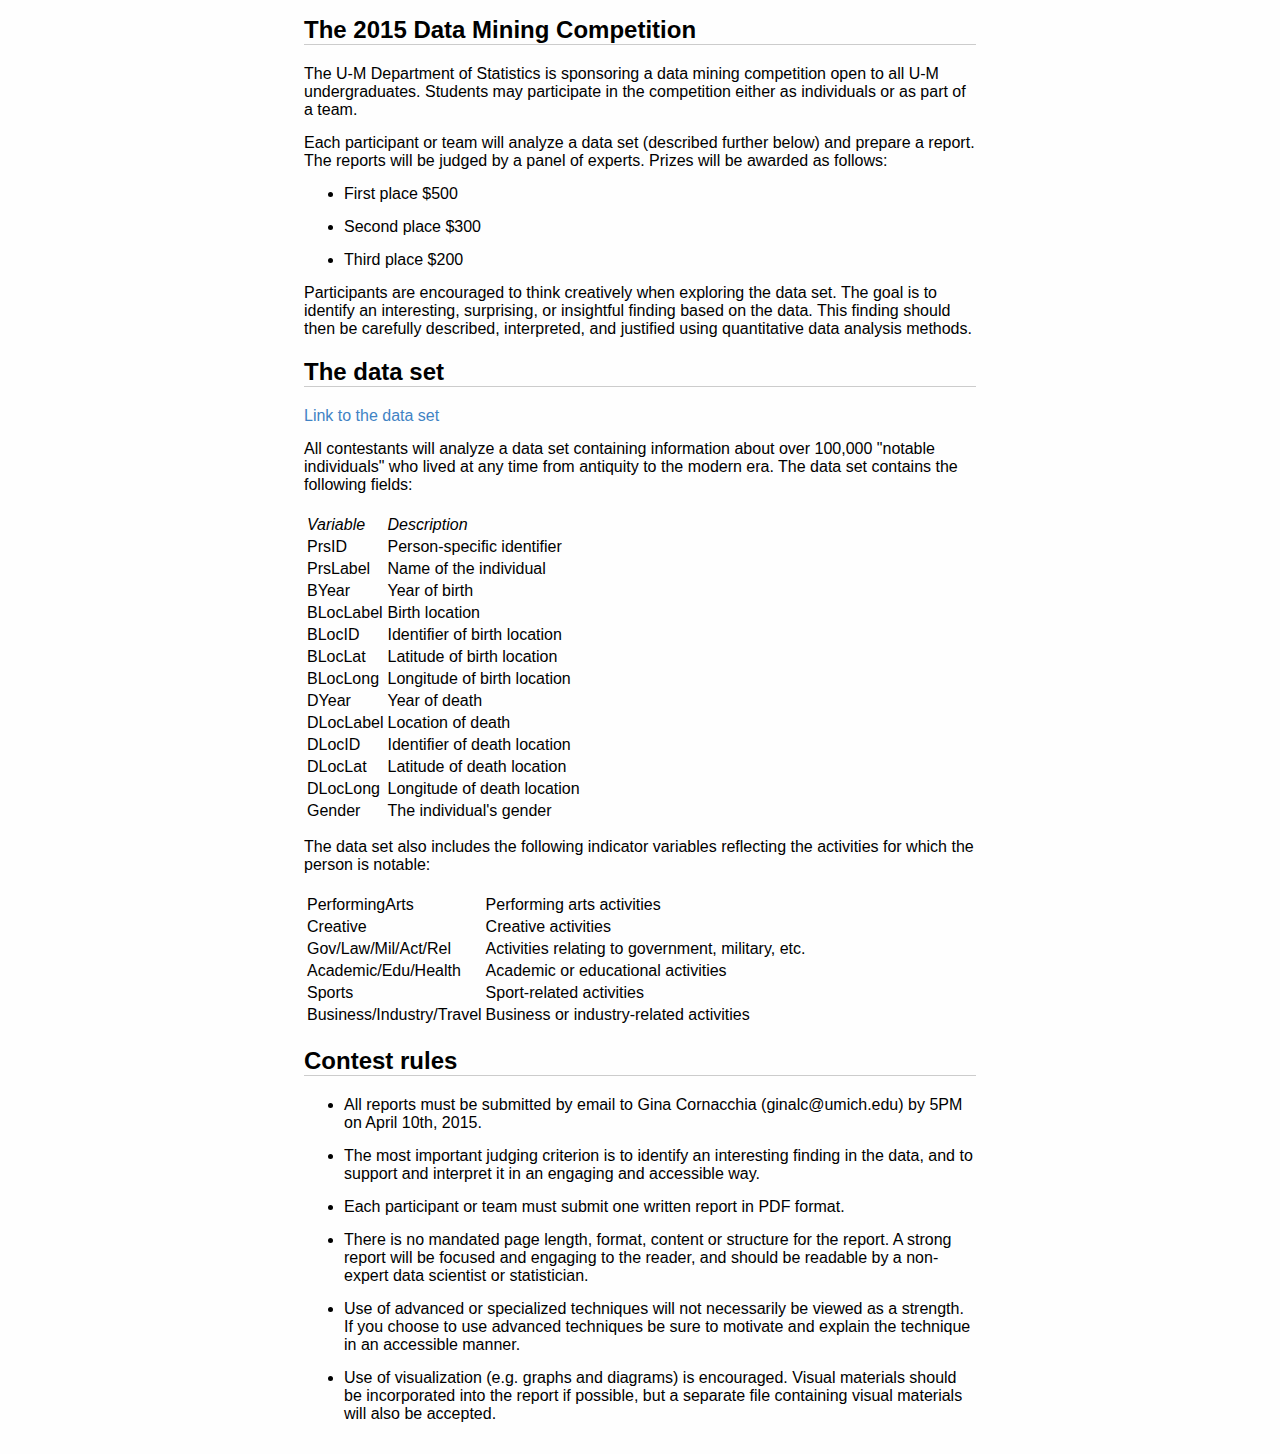
==== data_mining_2015.html @ 983ff68b "update" ====
<head>
<link rel="stylesheet" type="text/css" href="swiss.css">
</head>
<html>
<body>
<h2>The 2015 Data Mining Competition</h2>

<p>The U-M Department of Statistics is sponsoring a data mining
competition open to all U-M undergraduates.  Students may participate
in the competition either as individuals or as part of a team.</p>

<p>Each participant or team will analyze a data set (described further
below) and prepare a report.  The reports will be judged by a panel of
experts.  Prizes will be awarded as follows:</p>

<ul>
<li><p>First place $500</p></li>
<li><p>Second place $300</p></li>
<li><p>Third place $200</p></li>
</ul>

<p>Participants are encouraged to think creatively when exploring the
data set.  The goal is to identify an interesting, surprising, or
insightful finding based on the data.  This finding should then be
carefully described, interpreted, and justified using quantitative
data analysis methods.</p>

<h2>The data set</h2>

<p><a href="SchichDataS1_FB.csv">Link to the data set</a></p>

<p>All contestants will analyze a data set containing information about
over 100,000 "notable individuals" who lived at any time from
antiquity to the modern era.  The data set contains the following
fields:</p>

<table>
<thead>
<tr>
  <th></th>
</tr>
</thead>
<tbody>
<tr>
  <td><em>Variable</em></td>
  <td><em>Description</em></td>
</tr>
<tr>
  <td>PrsID</td>
  <td>Person-specific identifier</td>
</tr>
<tr>
  <td>PrsLabel</td>
  <td>Name of the individual</td>
</tr>
<tr>
  <td>BYear</td>
  <td>Year of birth</td>
</tr>
<tr>
  <td>BLocLabel</td>
  <td>Birth location</td>
</tr>
<tr>
  <td>BLocID</td>
  <td>Identifier of birth location</td>
</tr>
<tr>
  <td>BLocLat</td>
  <td>Latitude of birth location</td>
</tr>
<tr>
  <td>BLocLong</td>
  <td>Longitude of birth location</td>
</tr>
<tr>
  <td>DYear</td>
  <td>Year of death</td>
</tr>
<tr>
  <td>DLocLabel</td>
  <td>Location of death</td>
</tr>
<tr>
  <td>DLocID</td>
  <td>Identifier of death location</td>
</tr>
<tr>
  <td>DLocLat</td>
  <td>Latitude of death location</td>
</tr>
<tr>
  <td>DLocLong</td>
  <td>Longitude of death location</td>
</tr>
<tr>
  <td>Gender</td>
  <td>The individual's gender</td>
</tr>
</tbody>
</table>

<p>The data set also includes the following indicator variables
reflecting the activities for which the person is notable:</p>

<table>
<thead>
<tr>
  <th></th>
</tr>
</thead>
<tbody>
<tr>
  <td>PerformingArts</td>
  <td>Performing arts activities</td>
</tr>
<tr>
  <td>Creative</td>
  <td>Creative activities</td>
</tr>
<tr>
  <td>Gov/Law/Mil/Act/Rel</td>
  <td>Activities relating to government, military, etc.</td>
</tr>
<tr>
  <td>Academic/Edu/Health</td>
  <td>Academic or educational activities</td>
</tr>
<tr>
  <td>Sports</td>
  <td>Sport-related activities</td>
</tr>
<tr>
  <td>Business/Industry/Travel</td>
  <td>Business or industry-related activities</td>
</tr>
</tbody>
</table>

<h2>Contest rules</h2>

<ul>
<li><p>All reports must be submitted by email to Gina Cornacchia
(ginalc@umich.edu) by 5PM on April 10th, 2015.</p></li>
<li><p>The most important judging criterion is to identify an interesting
finding in the data, and to support and interpret it in an engaging
and accessible way.</p></li>
<li><p>Each participant or team must submit one written report in PDF format.</p></li>
<li><p>There is no mandated page length, format, content or structure for
the report.  A strong report will be focused and engaging to the
reader, and should be readable by a non-expert data scientist or
statistician.</p></li>
<li><p>Use of advanced or specialized techniques will not necessarily be
viewed as a strength.  If you choose to use advanced techniques be
sure to motivate and explain the technique in an accessible manner.</p></li>
<li><p>Use of visualization (e.g. graphs and diagrams) is encouraged.
Visual materials should be incorporated into the report if possible,
but a separate file containing visual materials will also be
accepted.</p></li>
</ul>

</body>
</html>
---- swiss.css ----
@charset "utf-8";

/**
 * markdown.css
 *
 * This program is free software: you can redistribute it and/or modify it under
 * the terms of the GNU Lesser General Public License as published by the Free
 * Software Foundation, either version 3 of the License, or (at your option) any
 * later version.
 *
 * This program is distributed in the hope that it will be useful, but WITHOUT
 * ANY WARRANTY; without even the implied warranty of MERCHANTABILITY or FITNESS
 * FOR A PARTICULAR PURPOSE. See the GNU Lesser General Public License for more
 * details.
 *
 * You should have received a copy of the GNU Lesser General Public License
 * along with this program. If not, see http://gnu.org/licenses/lgpl.txt.
 *
 * @project      Weblog and Open Source Projects of Florian Wolters
 * @version      GIT: $Id$
 * @package      xhtml-css
 * @author       Florian Wolters <florian.wolters.85@googlemail.com>
 * @copyright    2012 Florian Wolters
 * @cssdoc       version 1.0-pre
 * @license      http://gnu.org/licenses/lgpl.txt GNU Lesser General Public License
 * @link         http://github.com/FlorianWolters/jekyll-bootstrap-theme
 * @media        all
 * @valid        true
 */

body {
    font-family: Helvetica, Arial, Freesans, clean, sans-serif;
padding:1em;
margin:auto;
max-width:42em;
background:#fefefe;
}

h1, h2, h3, h4, h5, h6 {
    font-weight: bold;
}

h1 {
    color: #000000;
    font-size: 28px;
}

h2 {
    border-bottom: 1px solid #CCCCCC;
    color: #000000;
    font-size: 24px;
}

h3 {
    font-size: 18px;
}

h4 {
    font-size: 16px;
}

h5 {
    font-size: 14px;
}

h6 {
    color: #777777;
    background-color: inherit;
    font-size: 14px;
}

hr {
    height: 0.2em;
    border: 0;
    color: #CCCCCC;
    background-color: #CCCCCC;
}

p, blockquote, ul, ol, dl, li, table, pre {
    margin: 15px 0;
}

code, pre {
    border-radius: 3px;
    background-color: #F8F8F8;
    color: inherit;
}

code {
    border: 1px solid #EAEAEA;
    margin: 0 2px;
    padding: 0 5px;
}

pre {
    border: 1px solid #CCCCCC;
    line-height: 1.25em;
    overflow: auto;
    padding: 6px 10px;
}

pre > code {
    border: 0;
    margin: 0;
    padding: 0;
}

a, a:visited {
    color: #4183C4;
    background-color: inherit;
    text-decoration: none;
}
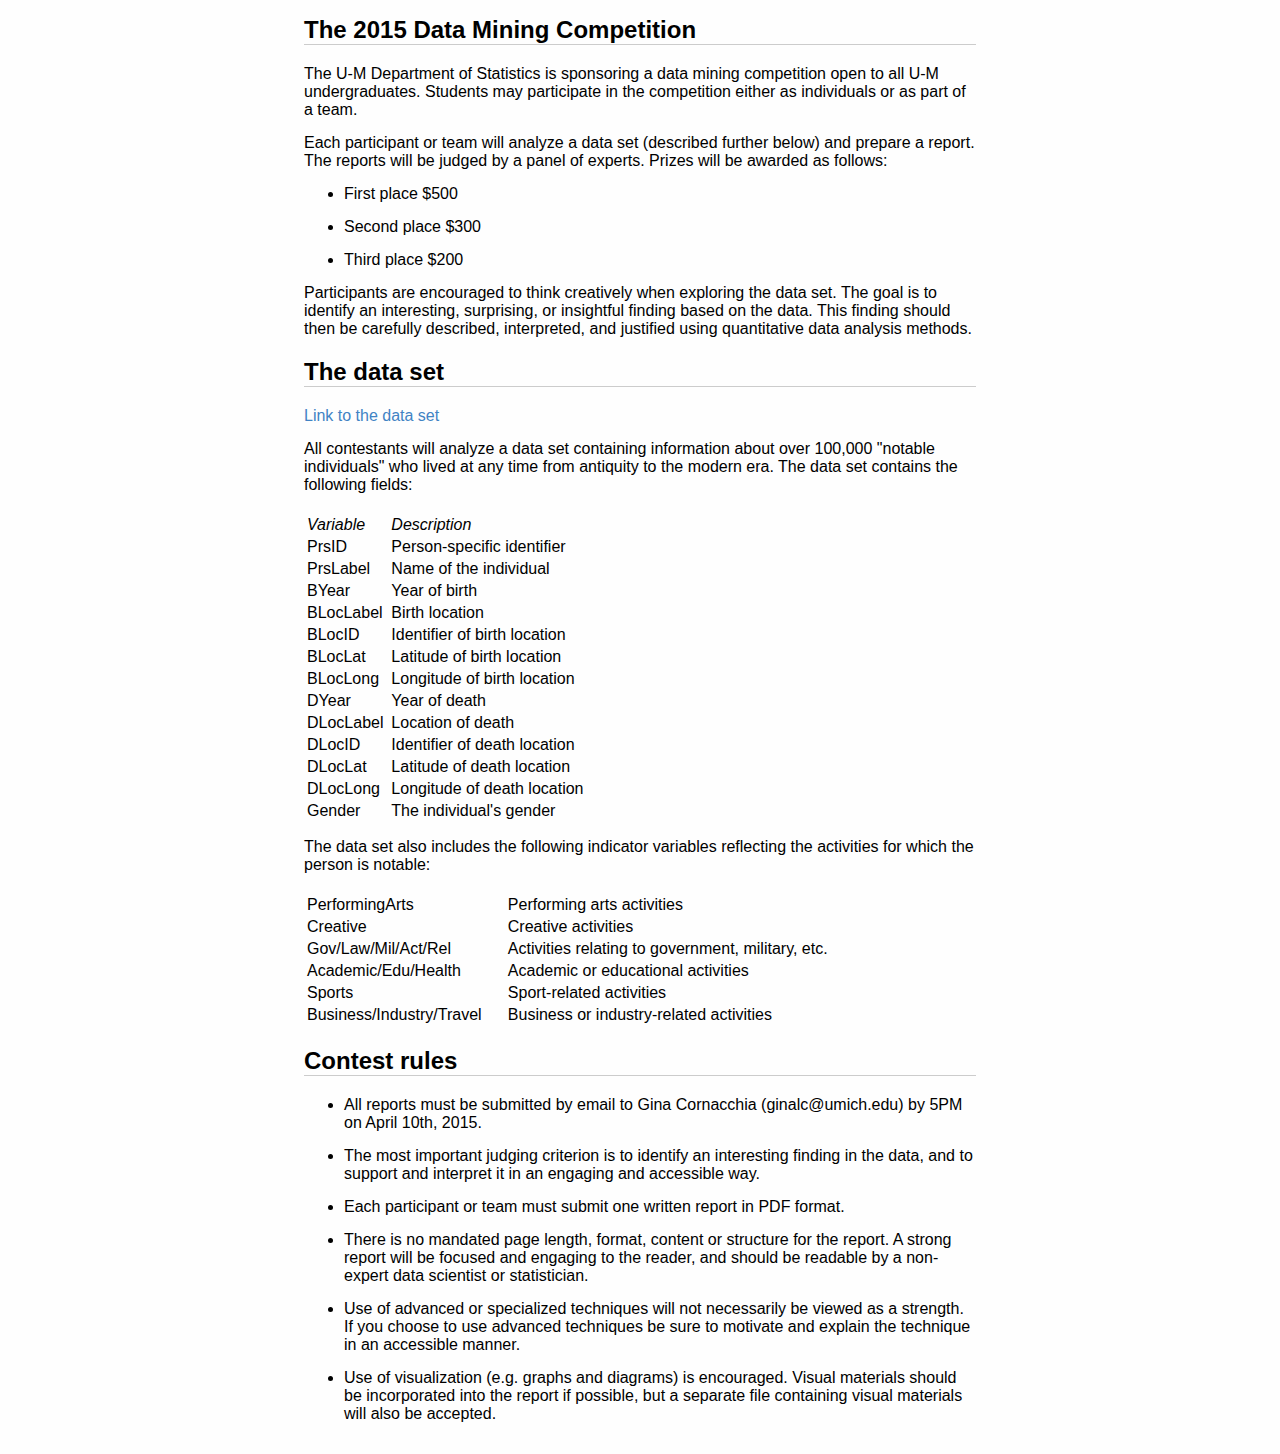
==== commit 2eb3f672: "update" ====
--- a/data_mining_2015.html
+++ b/data_mining_2015.html
@@ -43,7 +43,7 @@
 </thead>
 <tbody>
 <tr>
-  <td><em>Variable</em></td>
+  <td><em>Variable</em> &nbsp;&nbsp;&nbsp;&nbsp;</td>
   <td><em>Description</em></td>
 </tr>
 <tr>
@@ -132,7 +132,7 @@
   <td>Sport-related activities</td>
 </tr>
 <tr>
-  <td>Business/Industry/Travel</td>
+  <td>Business/Industry/Travel  &nbsp;&nbsp;&nbsp;&nbsp;</td>
   <td>Business or industry-related activities</td>
 </tr>
 </tbody>
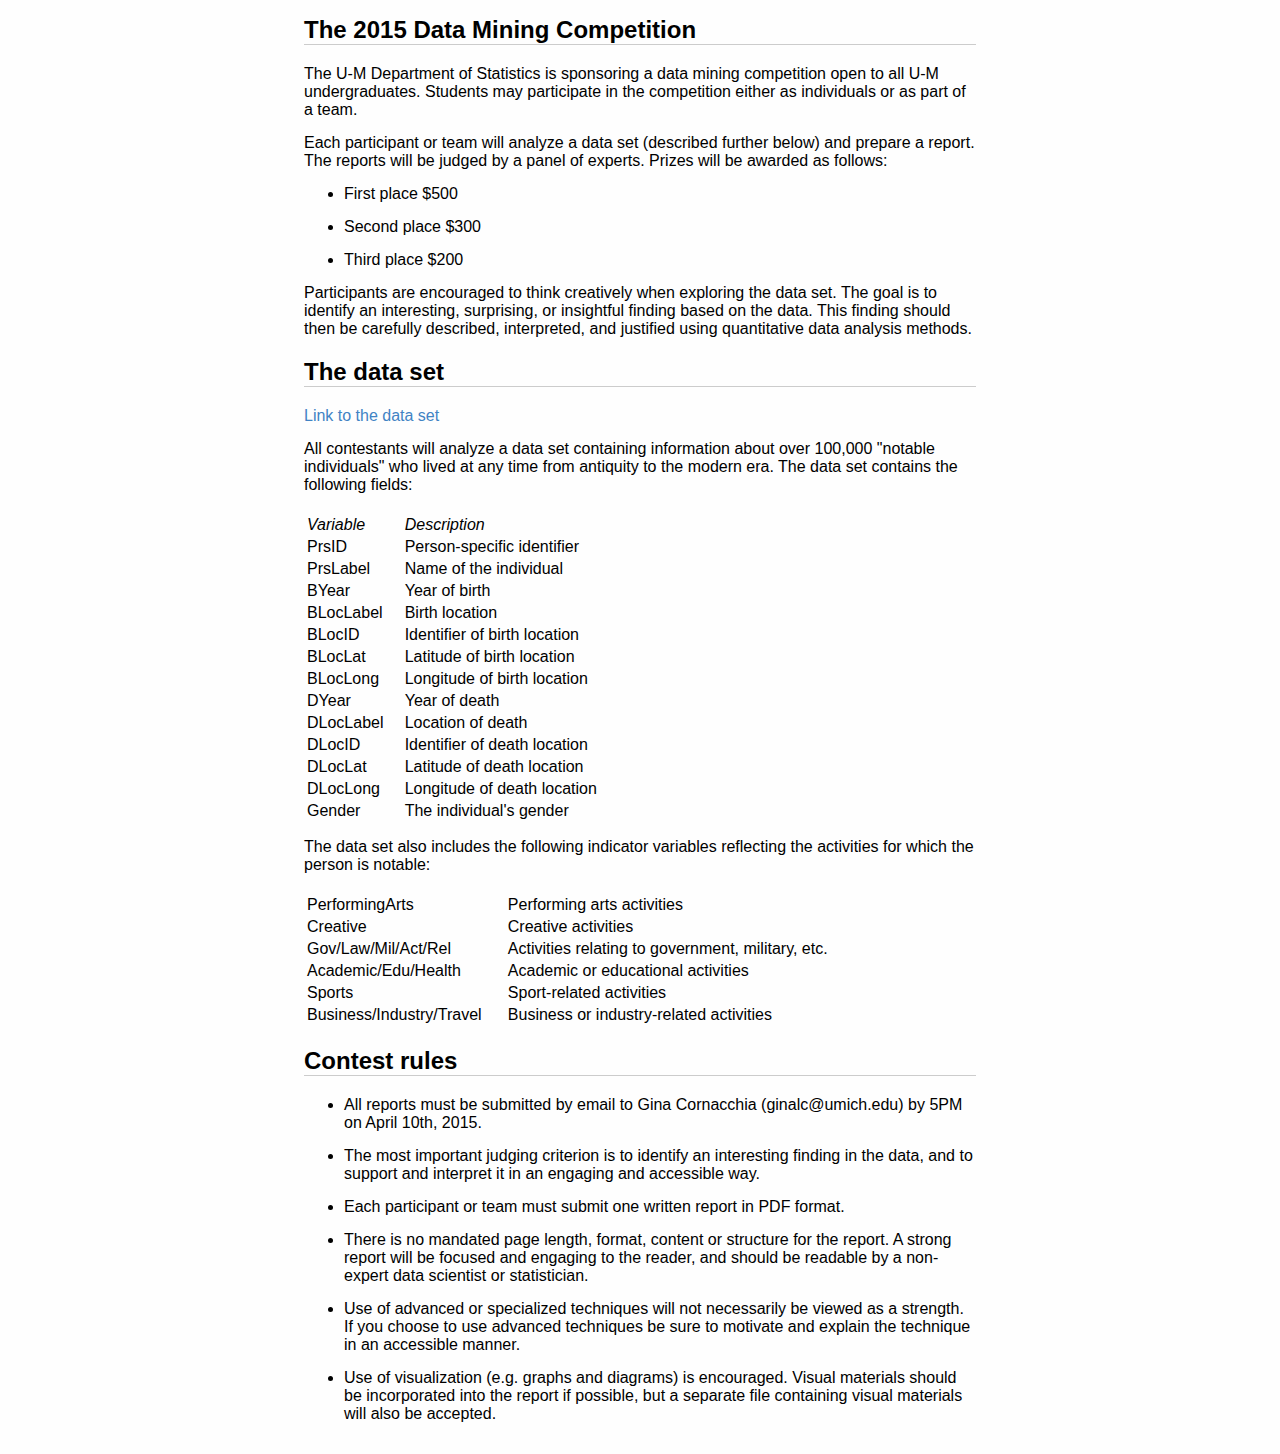
==== commit eb78476b: "update" ====
--- a/data_mining_2015.html
+++ b/data_mining_2015.html
@@ -43,7 +43,7 @@
 </thead>
 <tbody>
 <tr>
-  <td><em>Variable</em> &nbsp;&nbsp;&nbsp;&nbsp;</td>
+  <td><em>Variable</em> &nbsp;&nbsp;&nbsp;&nbsp;&nbsp;&nbsp;&nbsp;</td>
   <td><em>Description</em></td>
 </tr>
 <tr>
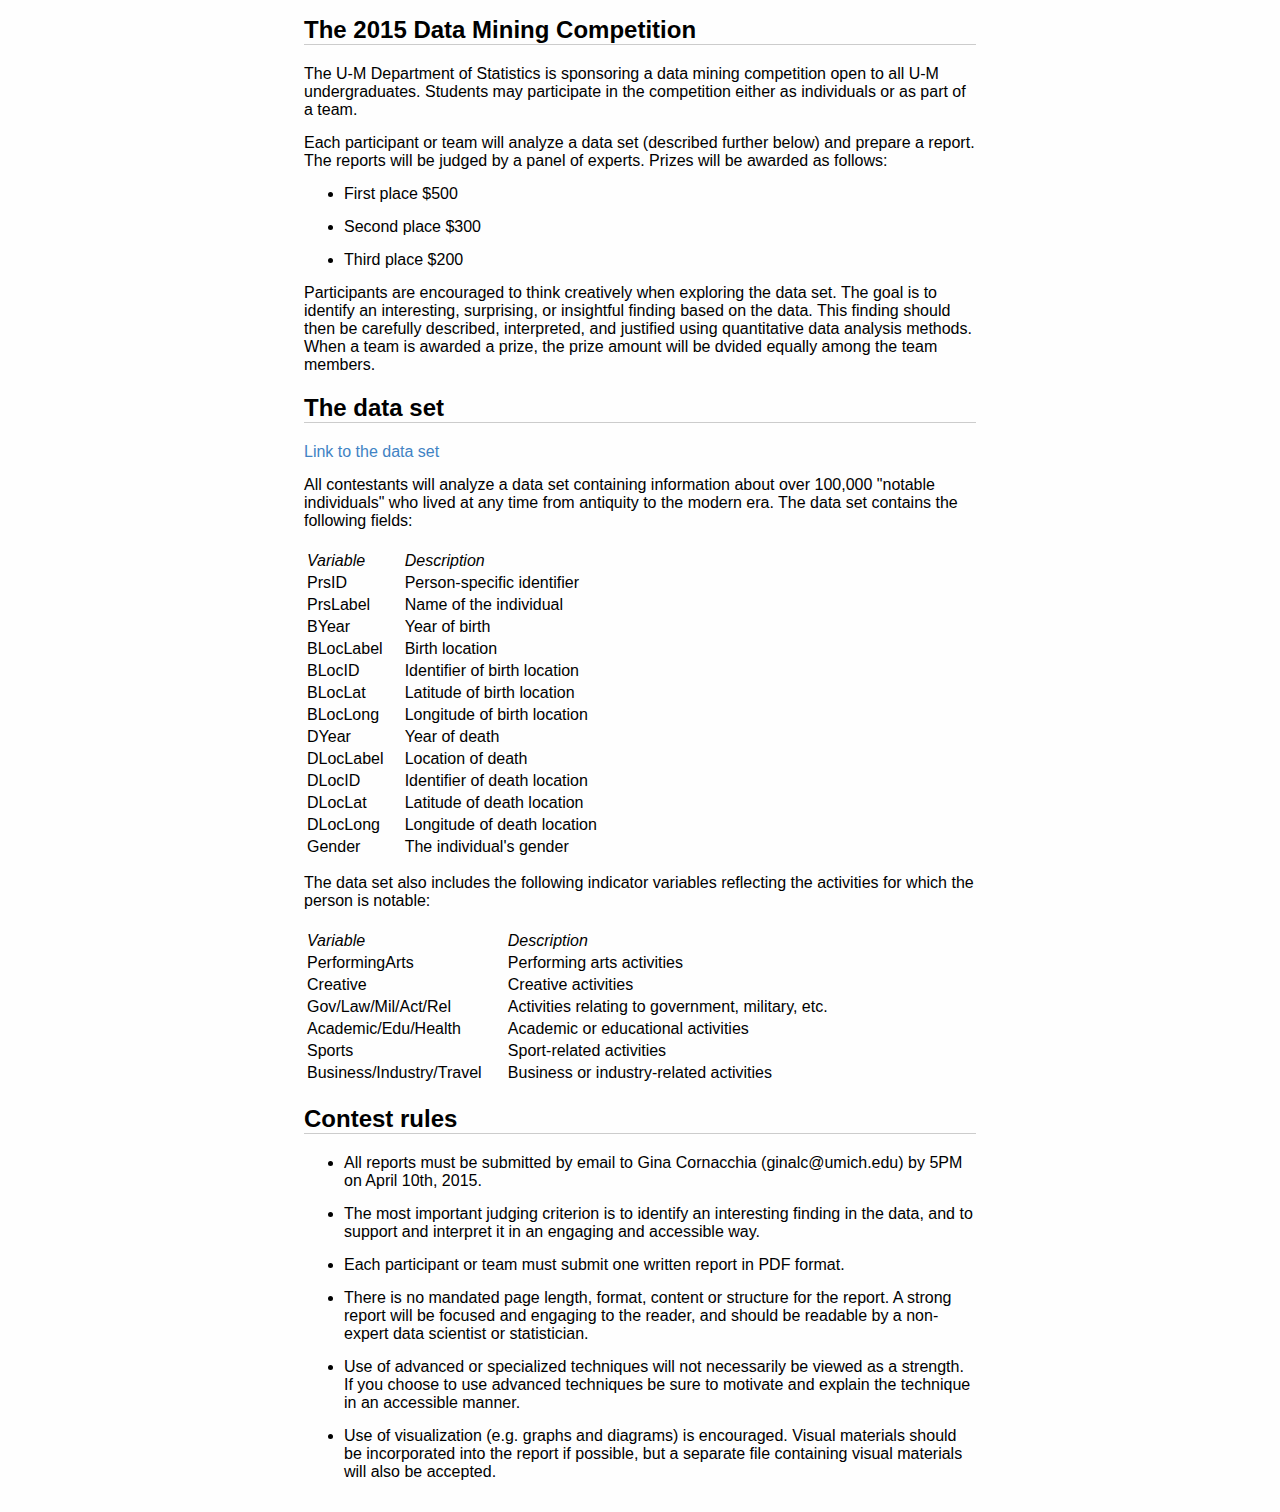
==== commit ad56cdd1: "data_mining_2015.html" ====
--- a/data_mining_2015.html
+++ b/data_mining_2015.html
@@ -24,7 +24,8 @@
 data set.  The goal is to identify an interesting, surprising, or
 insightful finding based on the data.  This finding should then be
 carefully described, interpreted, and justified using quantitative
-data analysis methods.</p>
+data analysis methods.  When a team is awarded a prize, the prize
+amount will be dvided equally among the team members.</p>
 
 <h2>The data set</h2>
 
@@ -112,6 +113,10 @@
 </thead>
 <tbody>
 <tr>
+  <td><em>Variable</em></td>
+  <td><em>Description</em></td>
+</tr>
+<tr>
   <td>PerformingArts</td>
   <td>Performing arts activities</td>
 </tr>
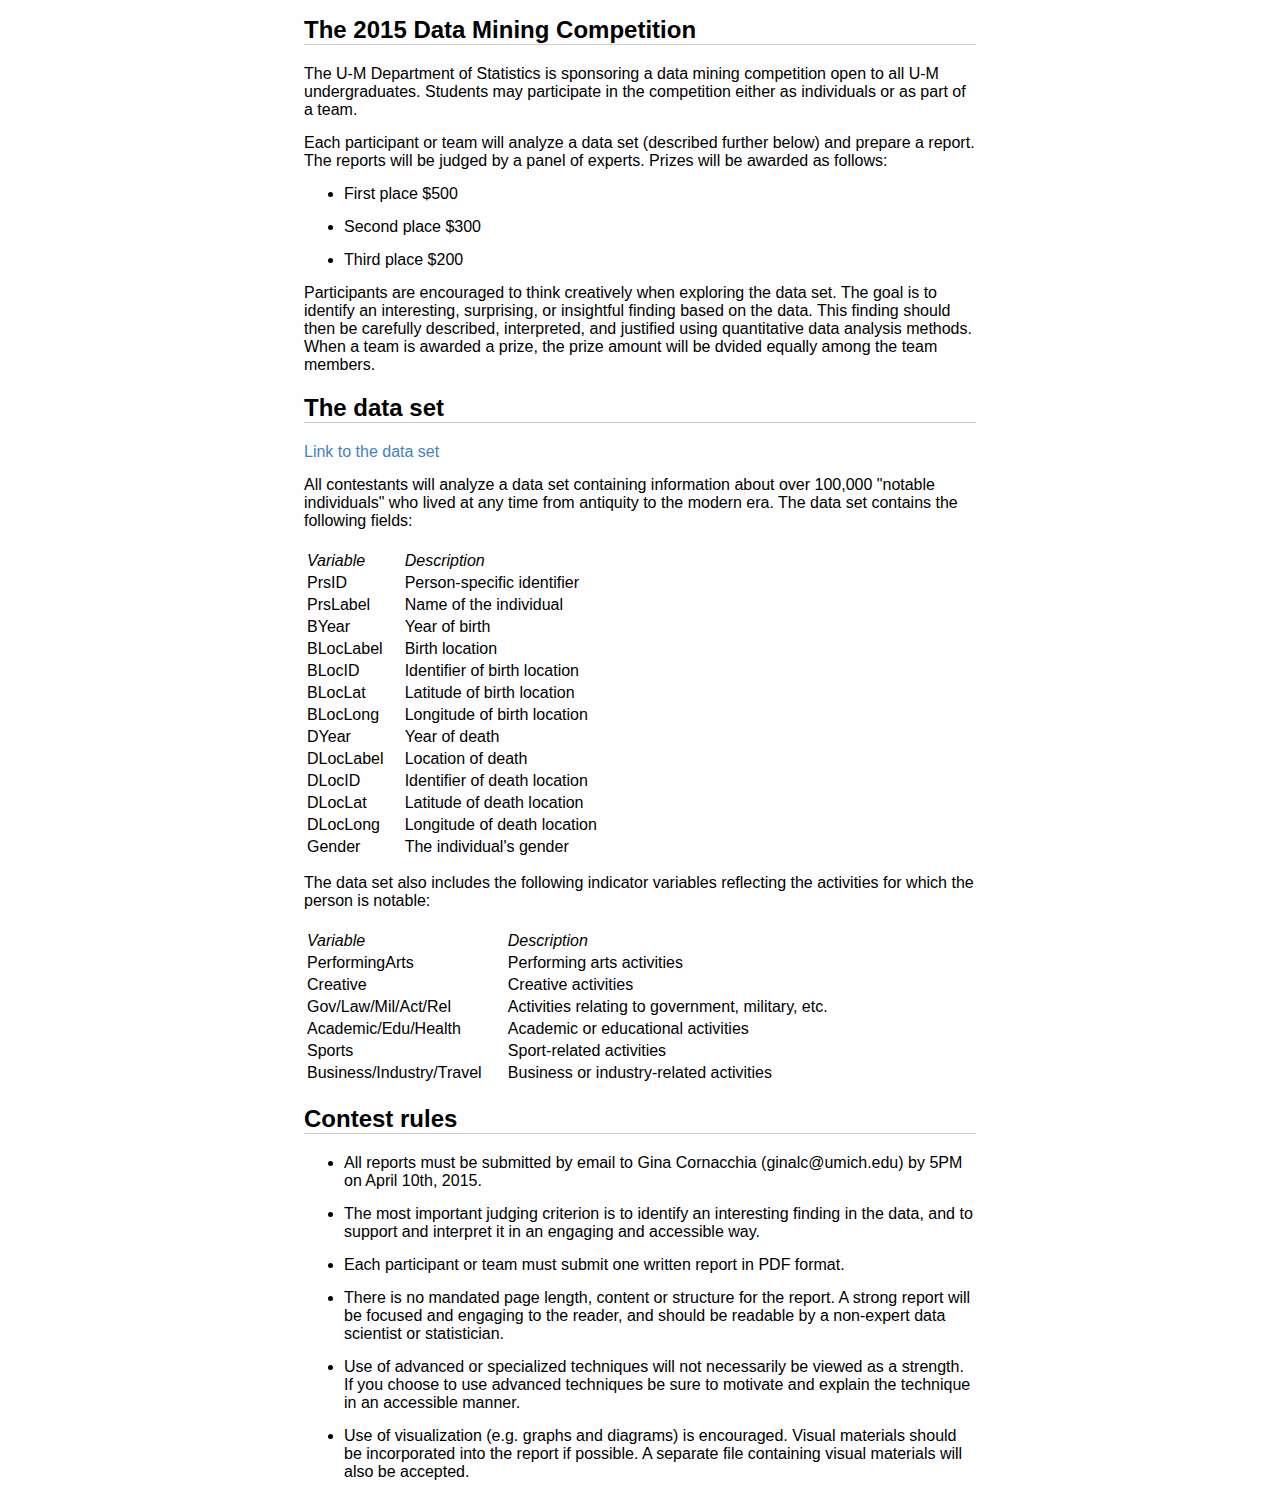
==== commit d9cf9af6: "update" ====
--- a/data_mining_2015.html
+++ b/data_mining_2015.html
@@ -152,17 +152,16 @@
 finding in the data, and to support and interpret it in an engaging
 and accessible way.</p></li>
 <li><p>Each participant or team must submit one written report in PDF format.</p></li>
-<li><p>There is no mandated page length, format, content or structure for
-the report.  A strong report will be focused and engaging to the
-reader, and should be readable by a non-expert data scientist or
+<li><p>There is no mandated page length, content or structure for the
+report.  A strong report will be focused and engaging to the reader,
+and should be readable by a non-expert data scientist or
 statistician.</p></li>
 <li><p>Use of advanced or specialized techniques will not necessarily be
 viewed as a strength.  If you choose to use advanced techniques be
 sure to motivate and explain the technique in an accessible manner.</p></li>
 <li><p>Use of visualization (e.g. graphs and diagrams) is encouraged.
-Visual materials should be incorporated into the report if possible,
-but a separate file containing visual materials will also be
-accepted.</p></li>
+Visual materials should be incorporated into the report if possible.
+A separate file containing visual materials will also be accepted.</p></li>
 </ul>
 
 </body>
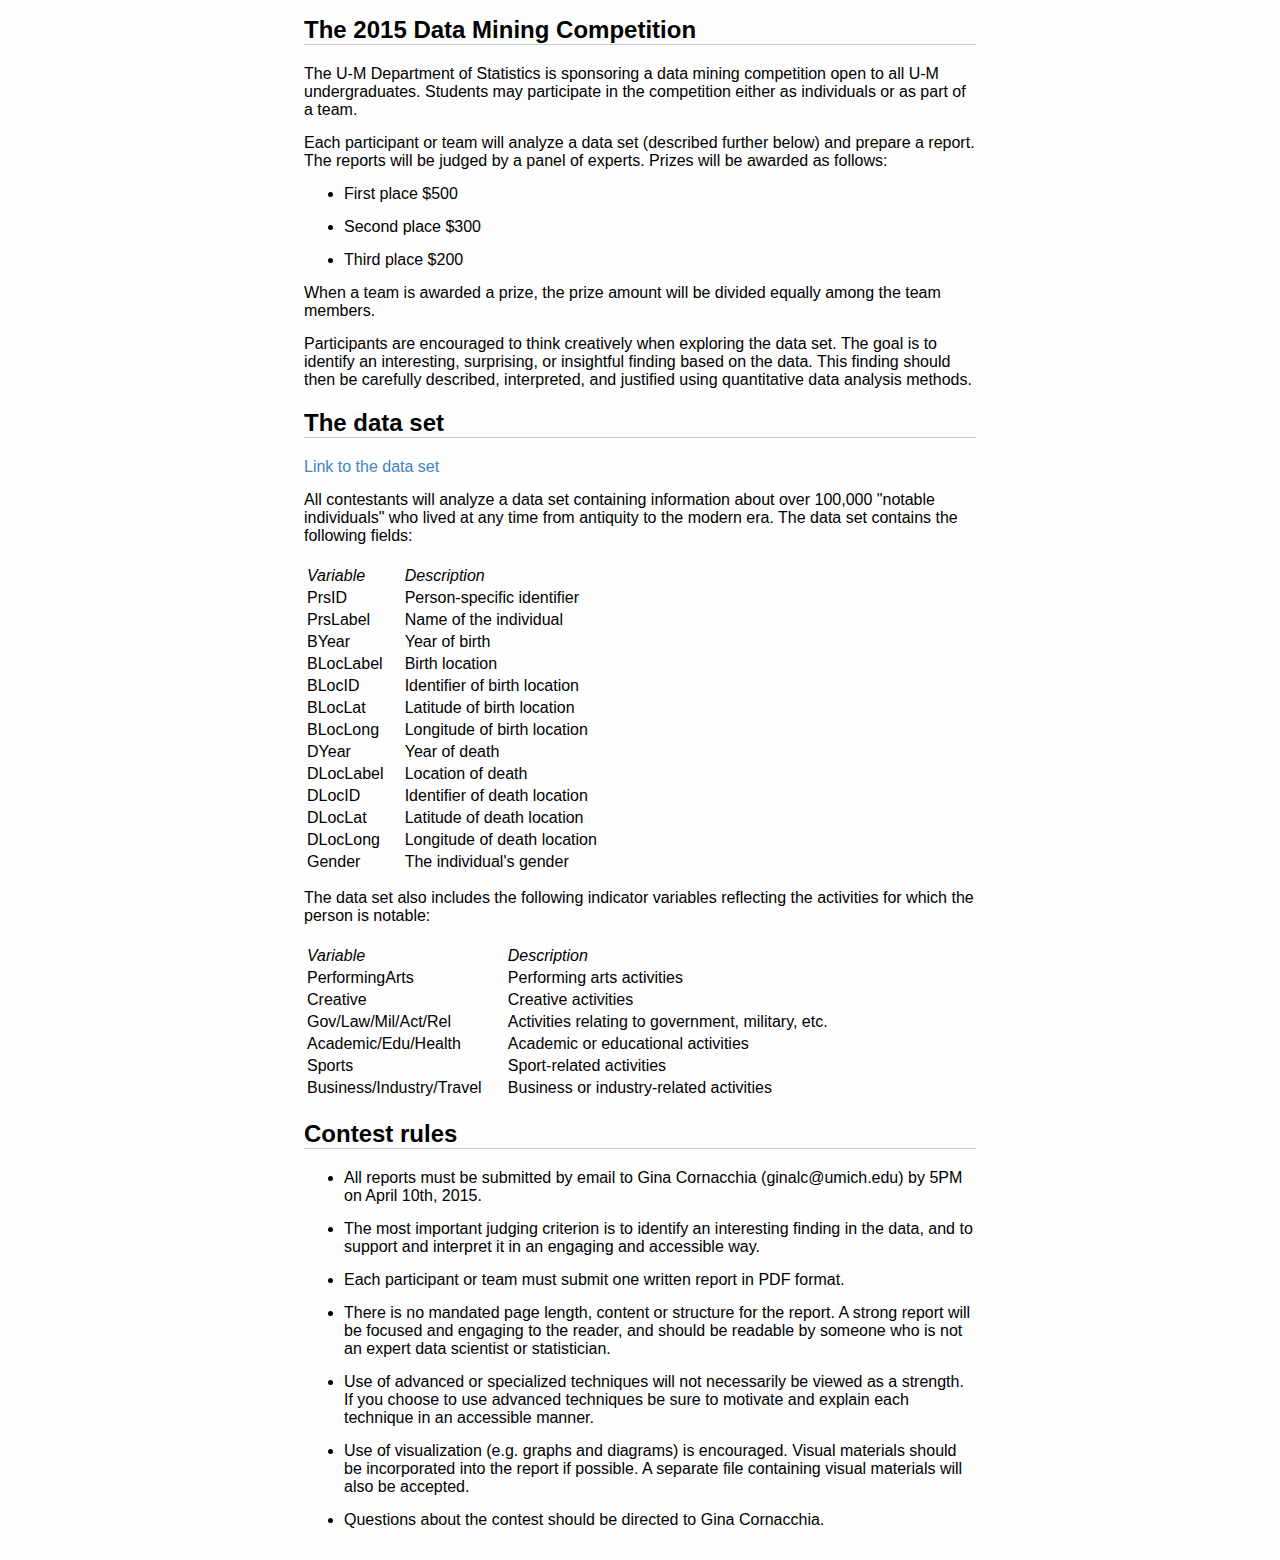
==== commit f8d0f94a: "update" ====
--- a/data_mining_2015.html
+++ b/data_mining_2015.html
@@ -20,12 +20,14 @@
 <li><p>Third place $200</p></li>
 </ul>
 
+<p>When a team is awarded a prize, the prize amount will be divided
+equally among the team members.</p>
+
 <p>Participants are encouraged to think creatively when exploring the
 data set.  The goal is to identify an interesting, surprising, or
 insightful finding based on the data.  This finding should then be
 carefully described, interpreted, and justified using quantitative
-data analysis methods.  When a team is awarded a prize, the prize
-amount will be dvided equally among the team members.</p>
+data analysis methods.</p>
 
 <h2>The data set</h2>
 
@@ -154,14 +156,15 @@
 <li><p>Each participant or team must submit one written report in PDF format.</p></li>
 <li><p>There is no mandated page length, content or structure for the
 report.  A strong report will be focused and engaging to the reader,
-and should be readable by a non-expert data scientist or
-statistician.</p></li>
+and should be readable by someone who is not an expert data
+scientist or statistician.</p></li>
 <li><p>Use of advanced or specialized techniques will not necessarily be
 viewed as a strength.  If you choose to use advanced techniques be
-sure to motivate and explain the technique in an accessible manner.</p></li>
+sure to motivate and explain each technique in an accessible manner.</p></li>
 <li><p>Use of visualization (e.g. graphs and diagrams) is encouraged.
 Visual materials should be incorporated into the report if possible.
 A separate file containing visual materials will also be accepted.</p></li>
+<li><p>Questions about the contest should be directed to Gina Cornacchia.</p></li>
 </ul>
 
 </body>
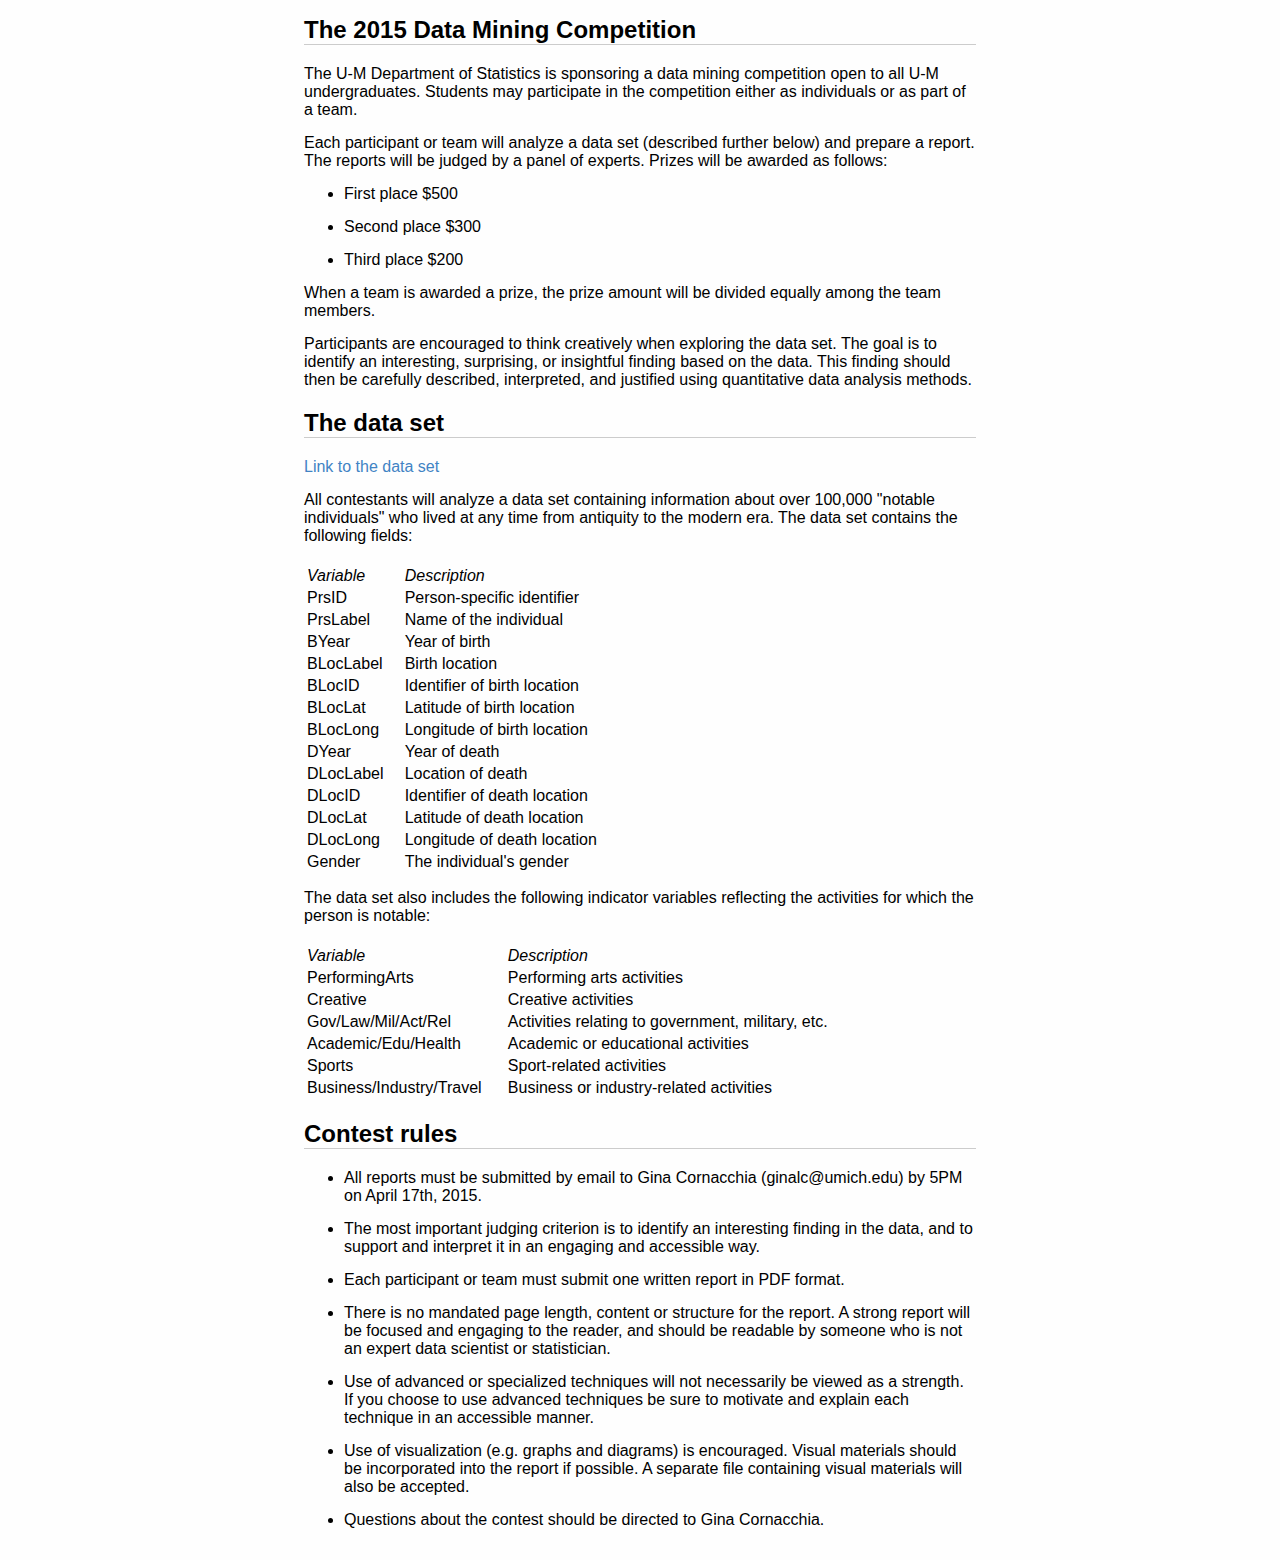
==== commit d54622b7: "update" ====
--- a/data_mining_2015.html
+++ b/data_mining_2015.html
@@ -149,7 +149,7 @@
 
 <ul>
 <li><p>All reports must be submitted by email to Gina Cornacchia
-(ginalc@umich.edu) by 5PM on April 10th, 2015.</p></li>
+(ginalc@umich.edu) by 5PM on April 17th, 2015.</p></li>
 <li><p>The most important judging criterion is to identify an interesting
 finding in the data, and to support and interpret it in an engaging
 and accessible way.</p></li>
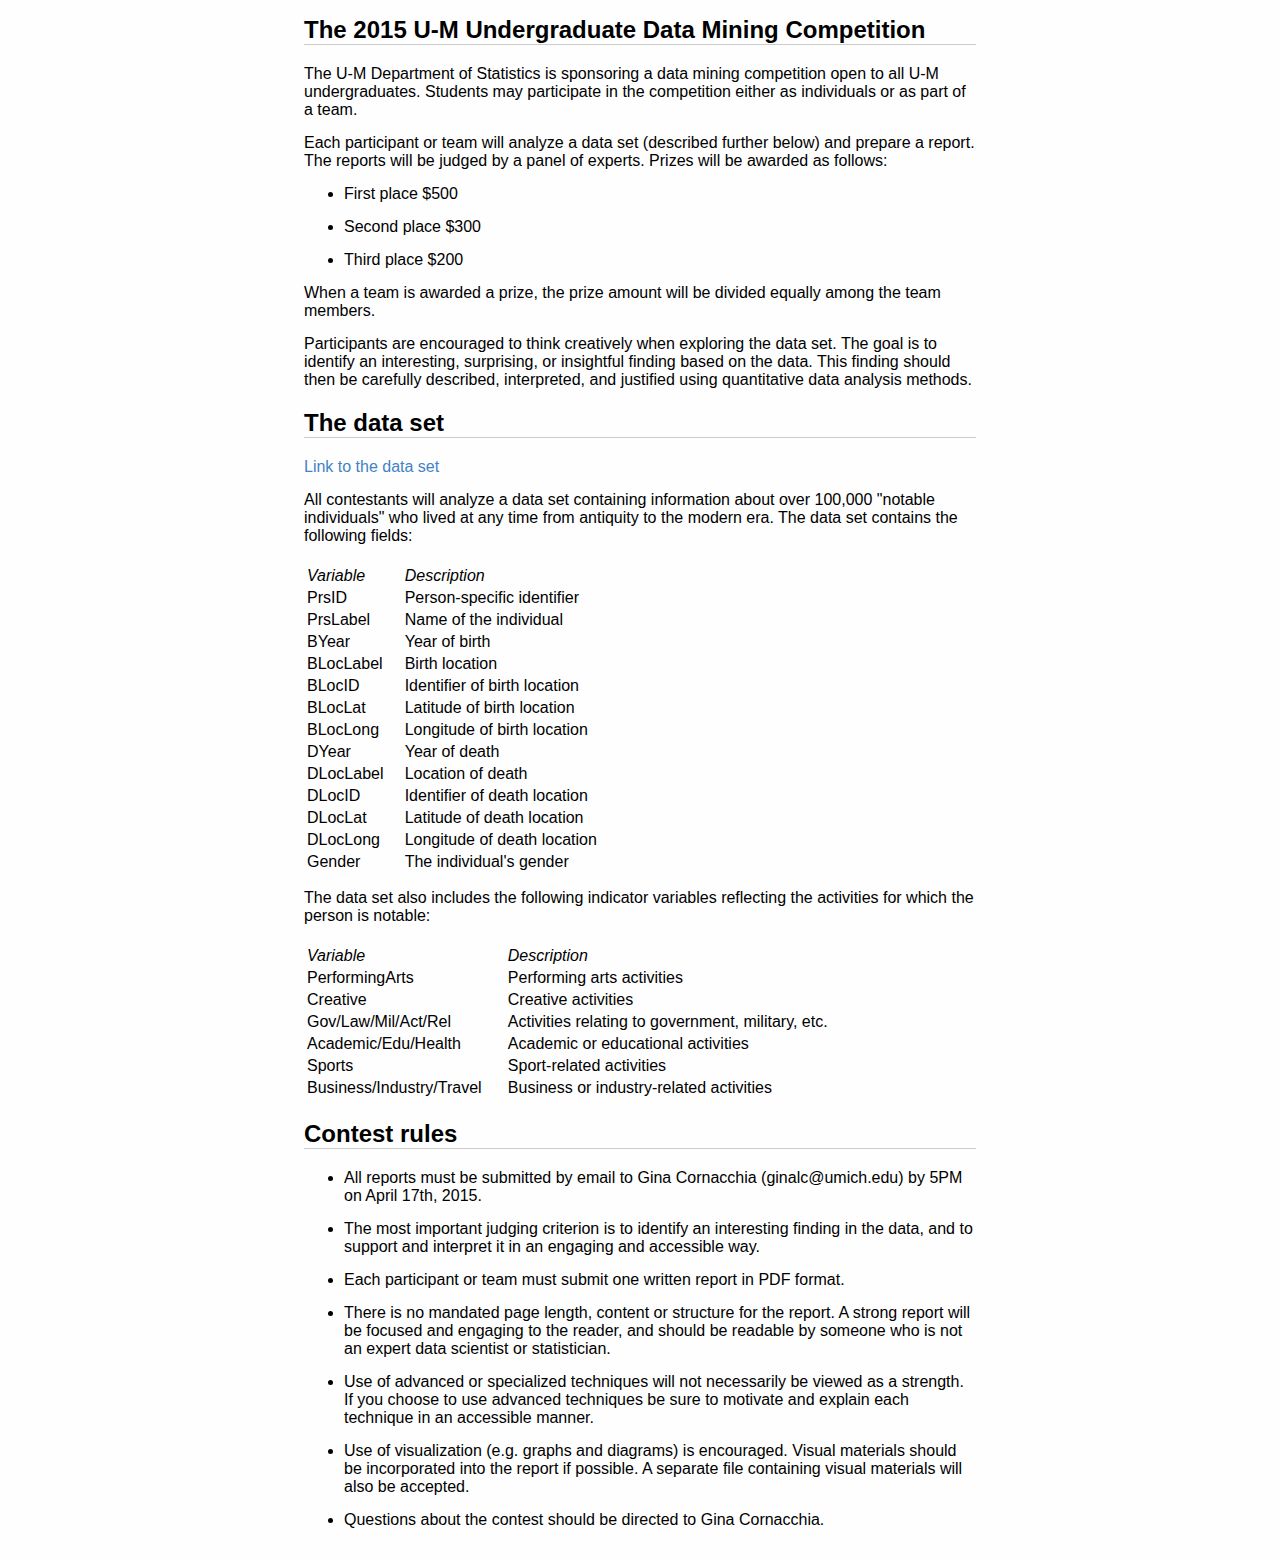
==== commit 79c7f9fe: "update" ====
--- a/data_mining_2015.html
+++ b/data_mining_2015.html
@@ -4,7 +4,7 @@
 </head>
 <html>
 <body>
-<h2>The 2015 Data Mining Competition</h2>
+<h2>The 2015 U-M Undergraduate Data Mining Competition</h2>
 
 <p>The U-M Department of Statistics is sponsoring a data mining
 competition open to all U-M undergraduates.  Students may participate
